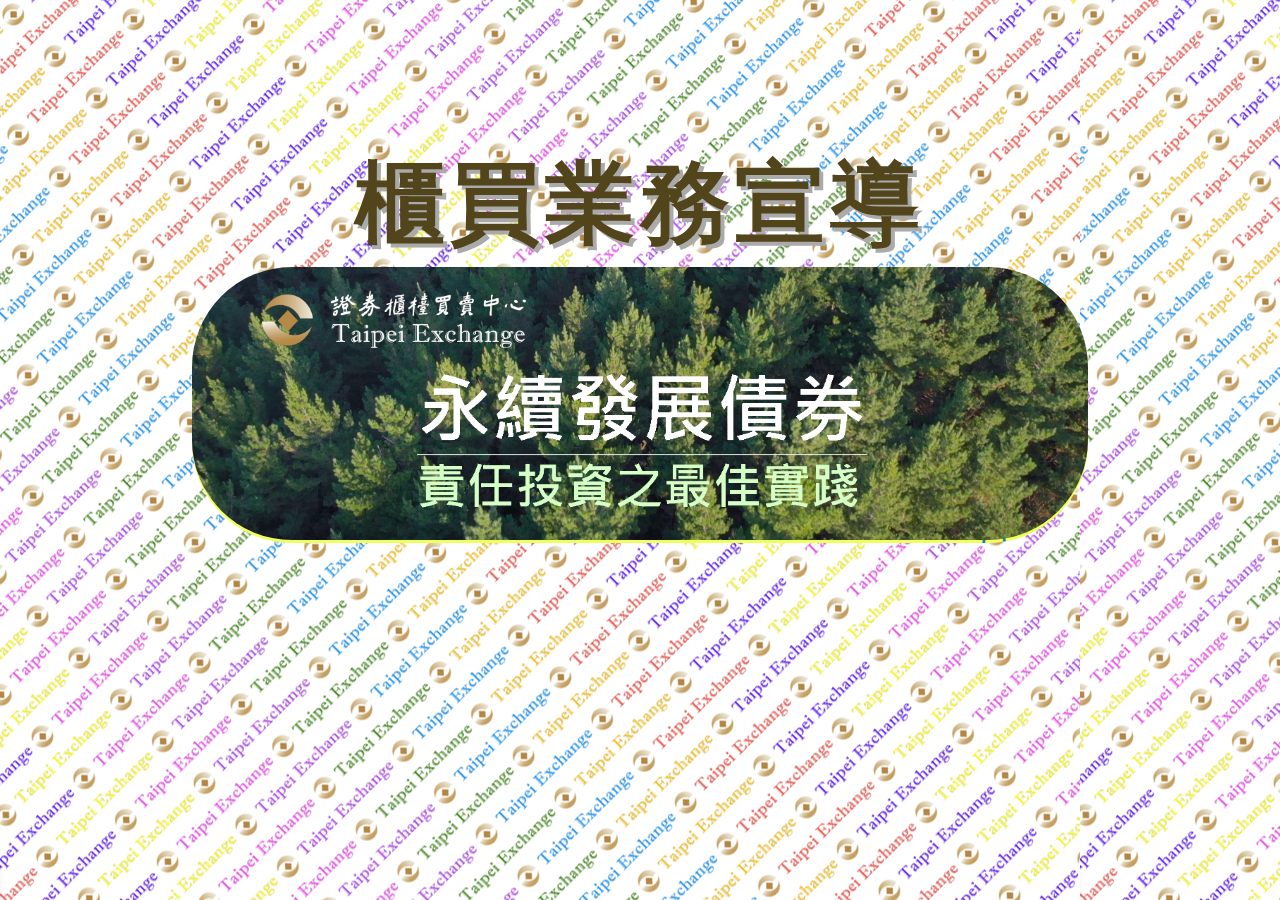
==== index_ori.html @ cda4fa7d "all files" ====
<html lang="en">
<head>
    <script src="https://cdnjs.cloudflare.com/ajax/libs/jquery/3.6.0/jquery.min.js"></script>
    <meta charset="UTF-8">
    <meta http-equiv="X-UA-Compatible" content="IE=edge">
    <meta name="viewport" content="width=device-width, initial-scale=1.0">
    <link rel="stylesheet" href="./style.css">
    <title>Document</title>
</head>
<body>
    
    <div class="center"><h1 class="title-text">櫃買業務宣導</h1></div>
    <a class="strategy" href="https://vimeo.com/752033203"><img class="rounded-corners back-face" src="./img/mosquito/banner_main.png"></a>
    <a class="bond" href="https://vimeo.com/751575251"><img class="rounded-corners back-face" src="./img/mosquito/ESGButton1.png"></a>
    <!-- <a class="bond" href="https://localhost"><img class="rounded-corners back-face" src="./img/mosquito/ESGButton1.png"></a> -->
    <!-- <div class="text">
        <textarea>
            遊戲規則
        </textarea>
    </div> -->
    <script src="./index.js"></script>
</body>
</html>
---- style.css ----
@charset "UTF-8";
* {
  font-family: 微軟正黑體;
  letter-spacing: 1px;
  /* transition-duration: 1s; */
}
body {
    /* background-color: rgb(232, 201, 133); */
    background-image: url("./img/mosquito/FinTech2022-GameBackground.png");
}
.center {
  text-align: center;
}

.title-text {
  font-size: 10vmin;
  text-shadow: 0.04em 0.04em #AAAAAA;
  letter-spacing: 5px;
  font-family: "Inconsolata", monospace;
  color: #52451b;
  position: relative;
  /* position: absolute; */
  top: 15vh;  
  /* left: 50vw; */
  /* transform: translate(-50%, -50%); */
  padding: 0;
  margin: 0;
}

.strategy {
  padding: 0px;
  margin: 0px;
  position: fixed;
  top: 30%;
  left: 50%;
  transform: translate(-50%, 0%);
  cursor: pointer;
}

.bond {
  padding: 0px;
  margin: 0px;
  position: fixed;
  bottom: 40%;
  left: 50%;
  transform: translate(-50%, 0%);
  cursor: pointer;
}

.rounded-corners {
  border-radius: 100px;
  width: 70vw;
  /* height: 25vh; */
}
.back-face {
  transition: all 200ms ease-out;
}
.back-face:hover {
  /* border: 3px groove hsl(0, 0%, 0%); */
  transform: scale(1.1);
  transition: all 200ms ease-in;
  /* box-shadow:
        0 0 30px 15px #fff,
        0 0 50px 30px #f0f,
        0 0 70px 45px #0ff; */
  z-index: 10;
  background: #d19c09;
  cursor: pointer;
}


.btn1 {
  border: solid 1px #0C3738;
  border-radius: 50px;
  position: fixed;
  padding: 10px 20px;
  top: 85%;
  left: 50%;
  transform: translate(-50%, -50%);
  cursor: pointer;
  visibility: hidden;
  background-color: #9debee;
}

.btn2 {
  border: solid 1px #0C3738;
  border-radius: 50px;
  position: fixed;
  padding: 10px 20px;
  top: 90%;
  left: 50%;
  transform: translate(-50%, -50%);
  cursor: pointer;
  visibility: hidden;
  background-color: #9debee;
}

.buyed {
  border: solid 2px black;
  background-color: #f24;
  color: white;
}
p {
    margin-left: auto;
    margin-right: auto;
    width: 400px;
}
.text {
    margin-left: auto;
    margin-right: auto;
    height: 70vh;
    width: 80%;
}
textarea {
    background-color: #ffd6bc7b;
    color: #0C3738;
    width: 100%;
    height: 100%;
    resize: none;
}
textarea::-webkit-scrollbar {
    width: 1em;
}

/* textarea::-webkit-scrollbar-track {
    -webkit-box-shadow: inset 0 0 6px rgba(0,0,0,0.3);
} */

textarea::-webkit-scrollbar-thumb {
  background-color: darkgrey;
  outline: 1px solid slategrey;
}

h1 {
    text-align: center;
}
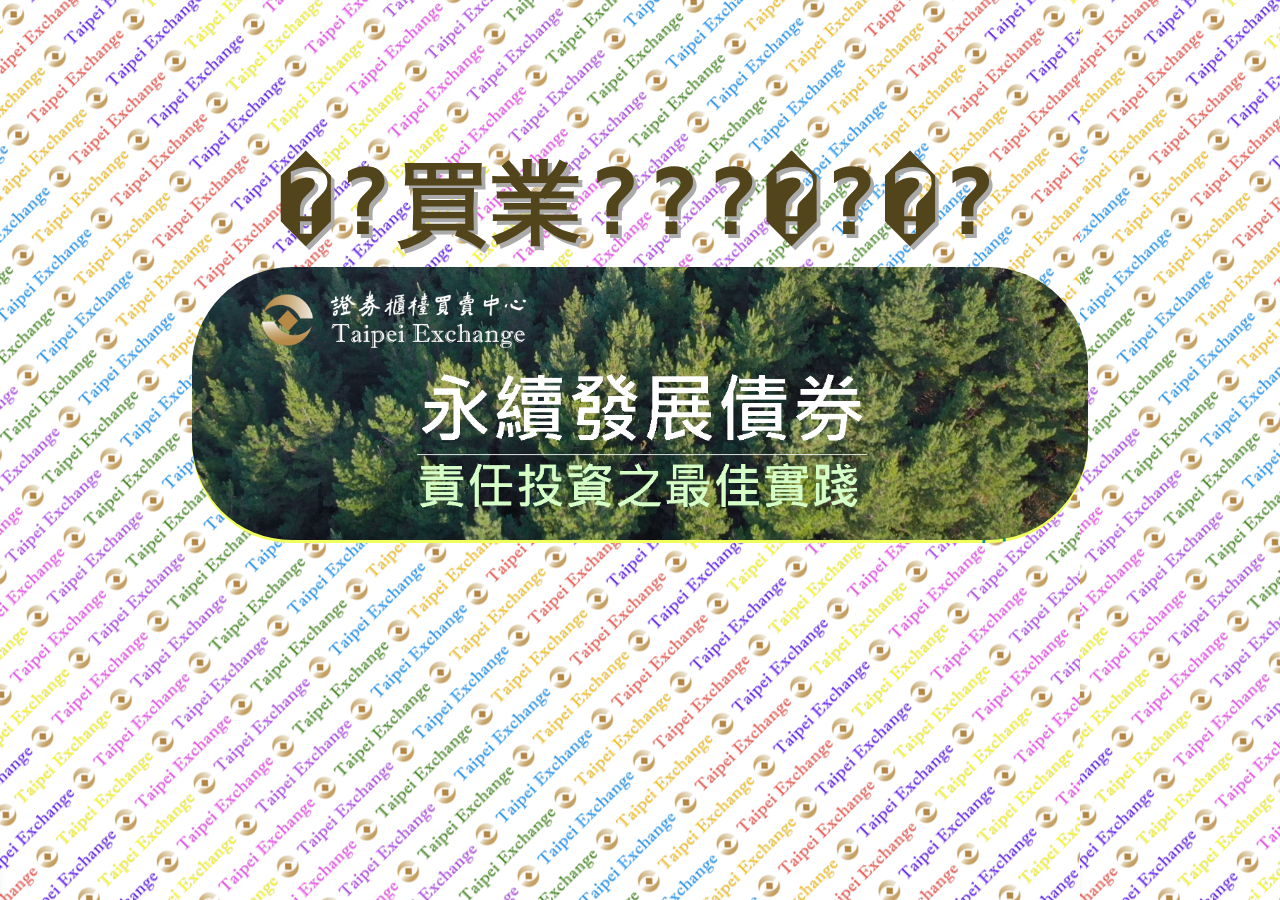
==== commit 8f5baafa: "modified pic" ====
--- a/index_ori.html
+++ b/index_ori.html
@@ -9,13 +9,13 @@
 </head>
 <body>
     
-    <div class="center"><h1 class="title-text">櫃買業務宣導</h1></div>
+    <div class="center"><h1 class="title-text">�?買業???�?�?</h1></div>
     <a class="strategy" href="https://vimeo.com/752033203"><img class="rounded-corners back-face" src="./img/mosquito/banner_main.png"></a>
     <a class="bond" href="https://vimeo.com/751575251"><img class="rounded-corners back-face" src="./img/mosquito/ESGButton1.png"></a>
     <!-- <a class="bond" href="https://localhost"><img class="rounded-corners back-face" src="./img/mosquito/ESGButton1.png"></a> -->
     <!-- <div class="text">
         <textarea>
-            遊戲規則
+            ?????��?????
         </textarea>
     </div> -->
     <script src="./index.js"></script>
